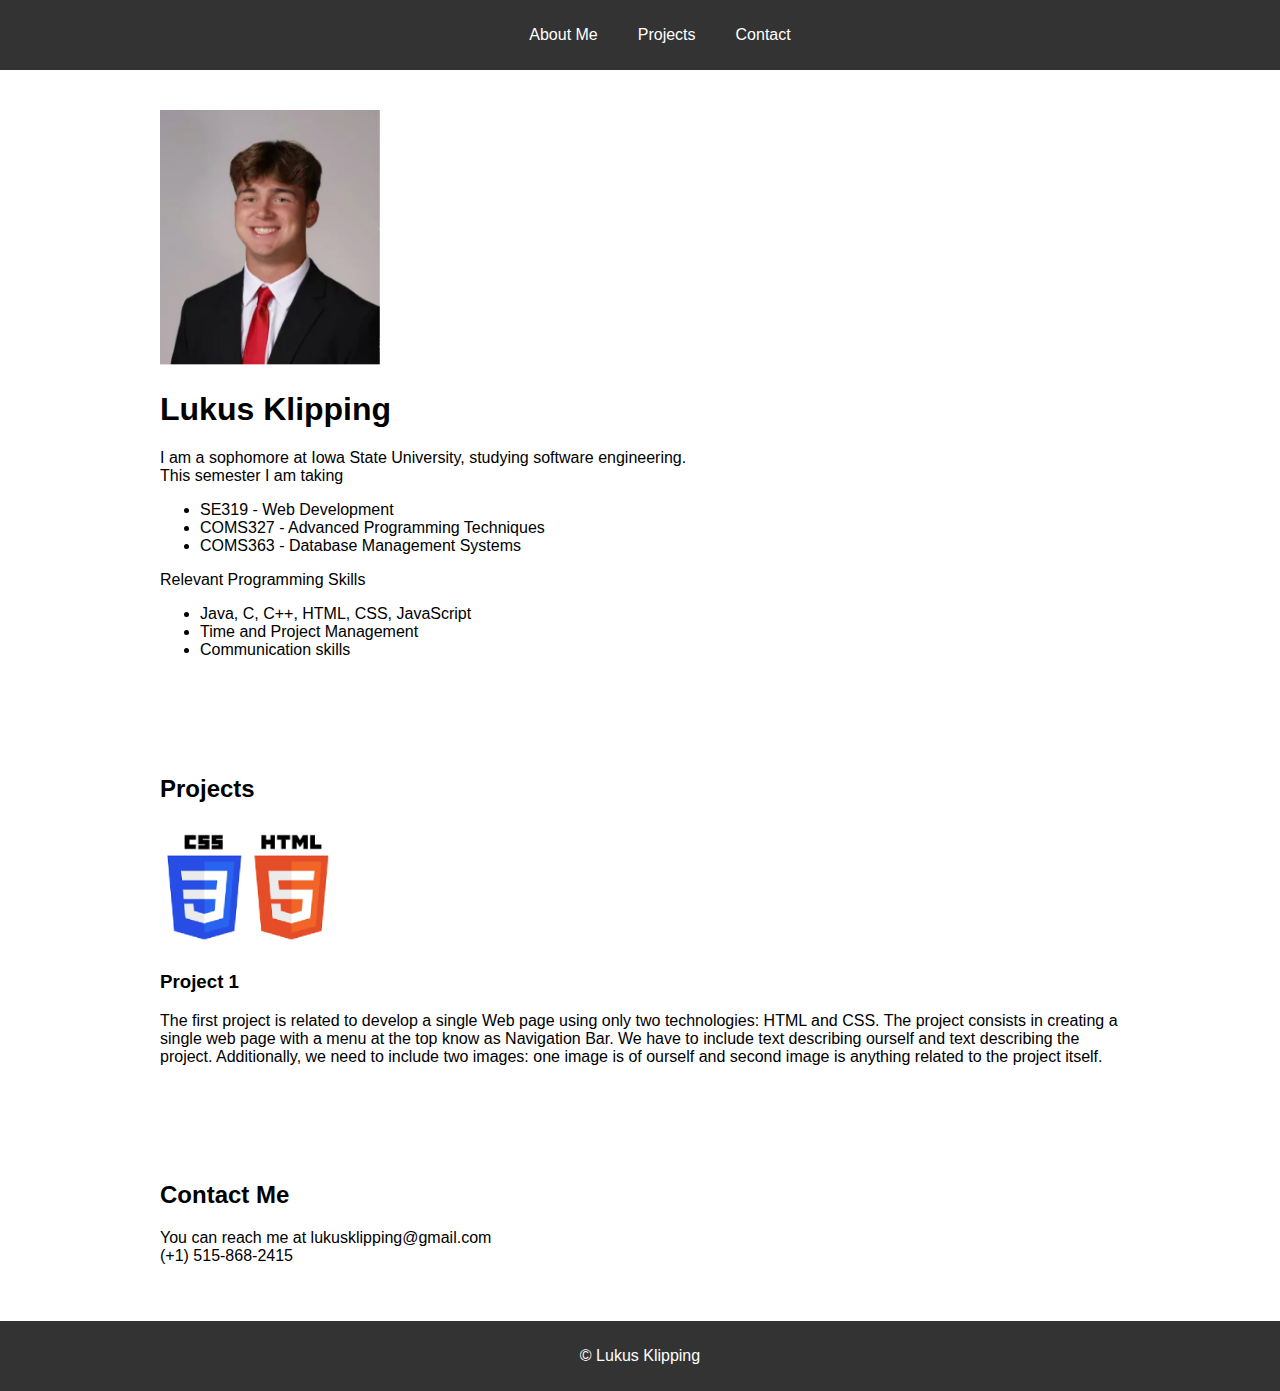
==== index.html @ b4ab9313 "Add files via upload" ====
<!DOCTYPE html>
<html lang="en">

<head>
    <meta charset="UTF-8">
    <meta name="viewport" content="width=device-width, initial-scale=1.0">

    <link rel="stylesheet" href="./style.css">
    <style>
        .container {
            max-width: 960px;
            margin: 0 auto;
            padding: 40px;
        }

        .project {
            margin-bottom: 20px;
            border: 1px solid #ccc;
            padding: 20px;
        }
    </style>

    <title>Lukus Klipping</title>
</head>

<body>
    <header>
        <nav>
            <ul>
                <li><a href="#about">About Me</a></li>
                <li><a href="#projects">Projects</a></li>
                <li><a href="#contacts">Contact</a></li>
            </ul>
        </nav>

    </header>
    <section id="about">
        <div class="container">
            <img src="profile.png" style="width: 220px" alt="Klipping Profile Photo">
            <h1>Lukus Klipping</h1>
            <p>I am a sophomore at Iowa State University, studying software engineering.
                <br>
                This semester I am taking
            <ul>
                <li>SE319 - Web Development</li>
                <li>COMS327 - Advanced Programming Techniques</li>
                <li>COMS363 - Database Management Systems</li>
            </ul>
            </p>
            <p>
                Relevant Programming Skills
            <ul>
                <li>Java, C, C++, HTML, CSS, JavaScript</li>
                <li>Time and Project Management</li>
                <li>Communication skills</li>
            </ul>
            </p>
        </div>

    </section>
    <section id="projects">
        <div class="container">
            <h2>Projects</h2>
            <img src="project.png" style="width: 180px" alt="HTML & CSS">
            <h3>Project 1</h3>
            <p>The first project is related to develop a single Web page using
                only two technologies: HTML and CSS. The project consists in
                creating a single web page with a menu at the top know as
                Navigation Bar. We have to include text describing ourself and
                text describing the project. Additionally, we need to include
                two images: one image is of ourself and second image is anything
                related to the project itself.</p>
        </div>

    </section>
    <section id="contact">
        <div class="container">
            <h2>Contact Me</h2>
            <p>You can reach me at lukusklipping@gmail.com
                <br>
                (+1) 515-868-2415
            </p>
        </div>

    </section>
    <footer>
        <p>&copy Lukus Klipping</p>

    </footer>

</body>

</html>
---- style.css ----
header {
    background-color: #333;
    color: #fff;
    padding: 10px 0;
}

nav ul {
    list-style: none;
    display: flex;
    justify-content: center;
    font-family: Impact, Haettenschweiler, 'Arial Narrow Bold', sans-serif;
}

nav li {
    margin: 0 20px;
}

nav a {
    text-decoration: none;
    color: #fff;
}

body {
    font-family: Arial, sans-serif;
    margin: 0;
    padding: 0;
}

img {
    max-width: 100%;
}

footer {
    text-align: center;
    padding: 10px;
    background-color: #333;
    color: #fff;
}
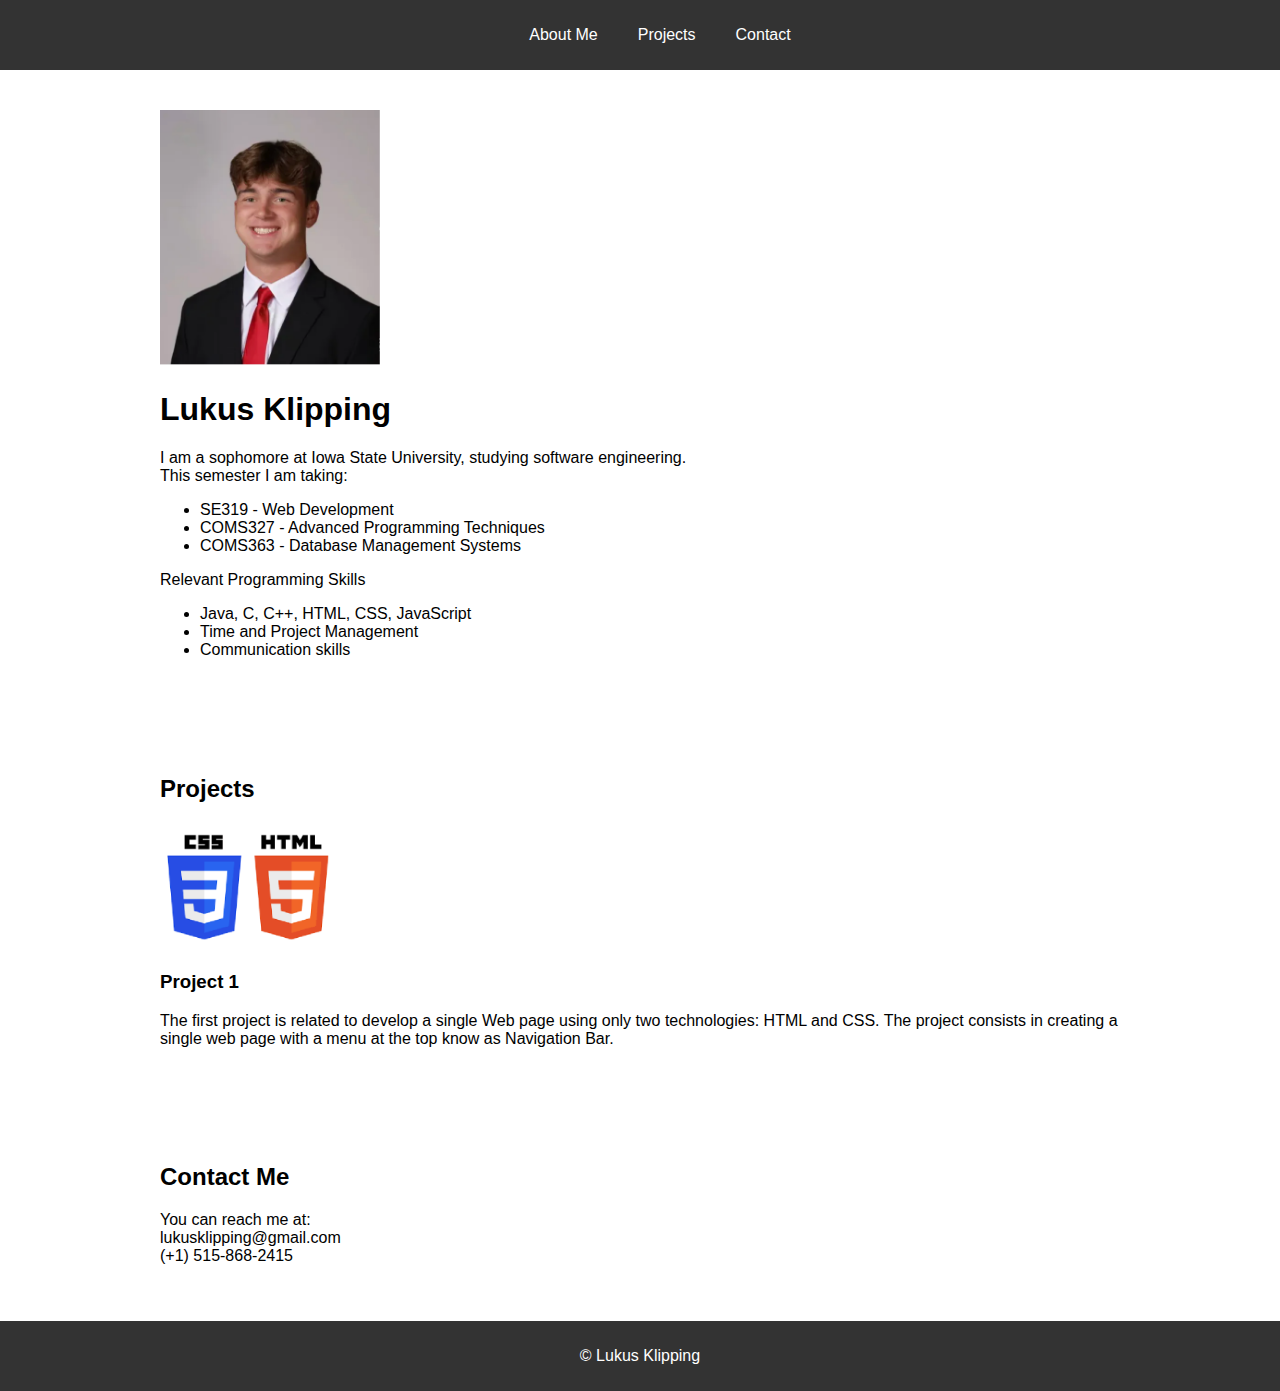
==== commit 9b397787: "Add files via upload" ====
--- a/index.html
+++ b/index.html
@@ -40,7 +40,7 @@
             <h1>Lukus Klipping</h1>
             <p>I am a sophomore at Iowa State University, studying software engineering.
                 <br>
-                This semester I am taking
+                This semester I am taking:
             <ul>
                 <li>SE319 - Web Development</li>
                 <li>COMS327 - Advanced Programming Techniques</li>
@@ -66,17 +66,16 @@
             <p>The first project is related to develop a single Web page using
                 only two technologies: HTML and CSS. The project consists in
                 creating a single web page with a menu at the top know as
-                Navigation Bar. We have to include text describing ourself and
-                text describing the project. Additionally, we need to include
-                two images: one image is of ourself and second image is anything
-                related to the project itself.</p>
+                Navigation Bar.</p>
         </div>
 
     </section>
     <section id="contact">
         <div class="container">
             <h2>Contact Me</h2>
-            <p>You can reach me at lukusklipping@gmail.com
+            <p>You can reach me at:
+                <br>
+                lukusklipping@gmail.com
                 <br>
                 (+1) 515-868-2415
             </p>
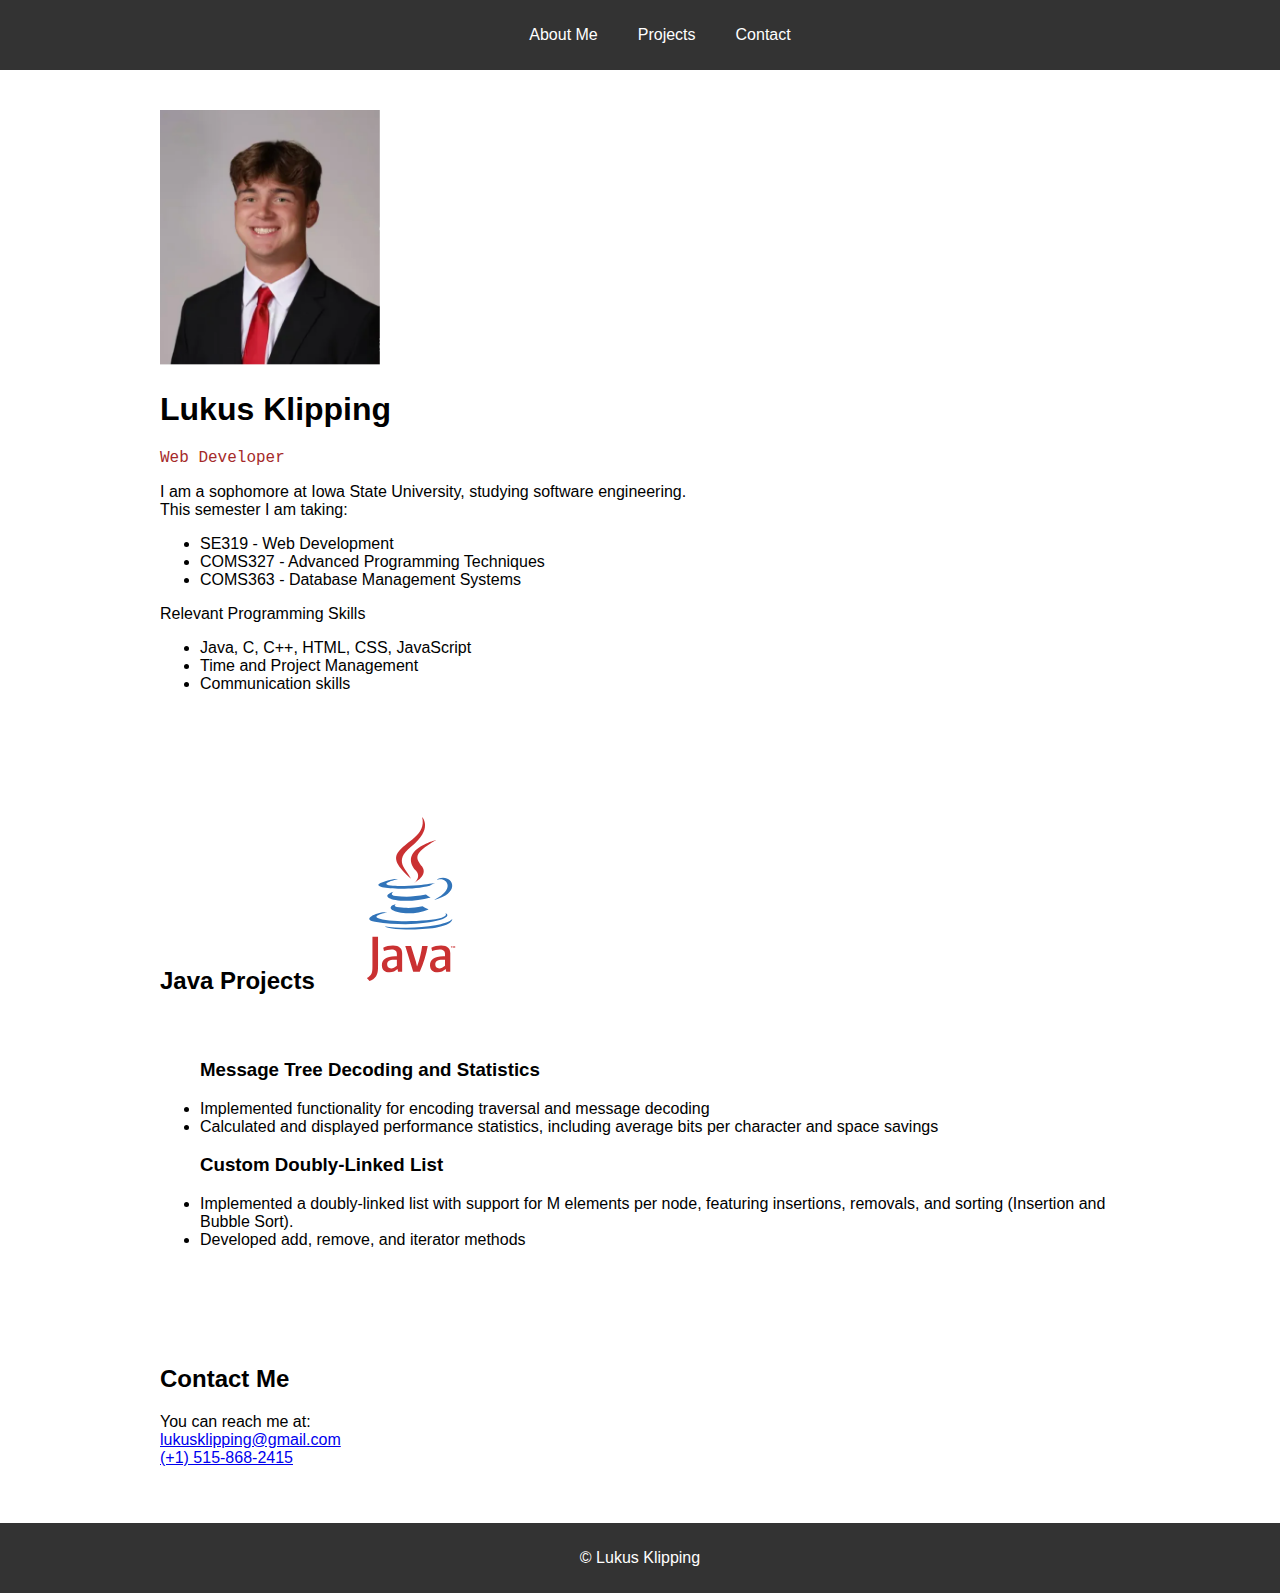
==== commit 52fa289f: "Add files via upload" ====
--- a/index.html
+++ b/index.html
@@ -17,6 +17,26 @@
             margin-bottom: 20px;
             border: 1px solid #ccc;
             padding: 20px;
+        }
+
+        .para {
+            margin-left: 40px;
+        }
+
+        .para p {
+            margin-left: 40px;
+        }
+
+        .para ul {
+            margin-left: 40px;
+            /* Adjusting list items' indentation */
+            padding-left: 20px;
+            /* Adds a little space between the bullet and text */
+        }
+
+        .para h3 {
+            margin-top: 0;
+            /* Prevents additional spacing before the heading */
         }
     </style>
 
@@ -38,6 +58,7 @@
         <div class="container">
             <img src="profile.png" style="width: 220px" alt="Klipping Profile Photo">
             <h1>Lukus Klipping</h1>
+            <p style="font-family: 'Courier New', Courier, monospace; color: brown">Web Developer</p>
             <p>I am a sophomore at Iowa State University, studying software engineering.
                 <br>
                 This semester I am taking:
@@ -60,13 +81,24 @@
     </section>
     <section id="projects">
         <div class="container">
-            <h2>Projects</h2>
-            <img src="project.png" style="width: 180px" alt="HTML & CSS">
-            <h3>Project 1</h3>
-            <p>The first project is related to develop a single Web page using
-                only two technologies: HTML and CSS. The project consists in
-                creating a single web page with a menu at the top know as
-                Navigation Bar.</p>
+            <h2>Java Projects <img src="java.svg" style="width: 180px" alt="java logo"></h2>
+
+            <h3 class="para"><br><br>Message Tree Decoding and Statistics </h3>
+            <p>
+            <ul>
+                <li>Implemented functionality for encoding traversal and message decoding</li>
+                <li>Calculated and displayed performance statistics, including average bits per character and space
+                    savings</li>
+            </ul>
+            </p>
+            <h3 class="para">Custom Doubly-Linked List</h3>
+            <p>
+            <ul>
+                <li>Implemented a doubly-linked list with support for M elements per node, featuring insertions,
+                    removals, and sorting (Insertion and Bubble Sort).</li>
+                <li>Developed add, remove, and iterator methods</li>
+            </ul>
+            </p>
         </div>
 
     </section>
@@ -75,9 +107,9 @@
             <h2>Contact Me</h2>
             <p>You can reach me at:
                 <br>
-                lukusklipping@gmail.com
+                <a href="mailto:lukusklipping@gmail.com">lukusklipping@gmail.com</a>
                 <br>
-                (+1) 515-868-2415
+                <a href="tel:+15158682415">(+1) 515-868-2415</a>
             </p>
         </div>
 
